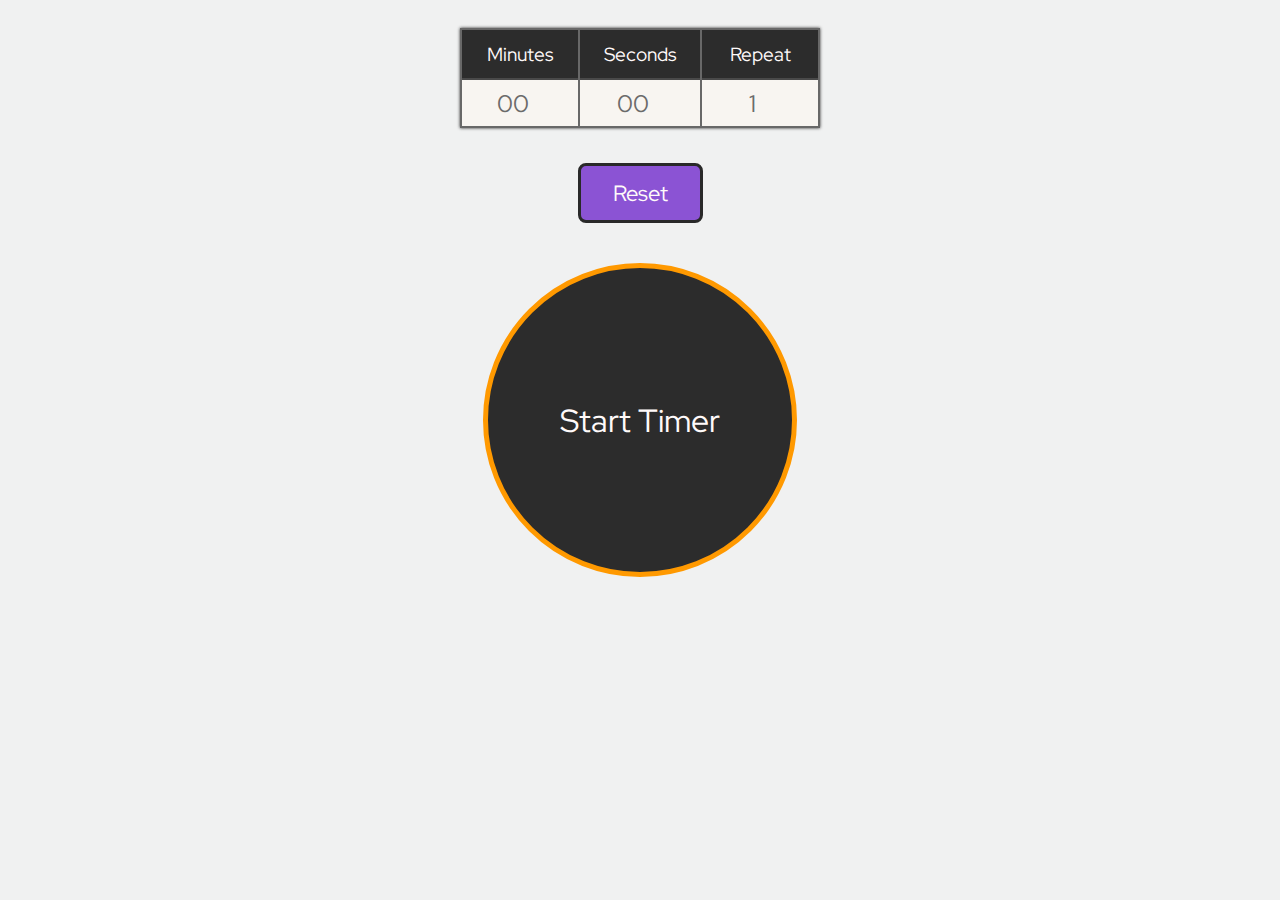
==== index.html @ 1afc9146 "Add initial files" ====
<!DOCTYPE html>
<html lang="en">

<head>
    <meta charset="UTF-8">
    <meta http-equiv="X-UA-Compatible" content="IE=edge">
    <meta name="viewport" content="width=device-width, initial-scale=1.0">
    <title>Timer App</title>
    
    <link rel="icon" href="favicon.ico">
    <link rel="stylesheet" href="https://use.fontawesome.com/releases/v5.15.3/css/all.css" integrity="sha384-SZXxX4whJ79/gErwcOYf+zWLeJdY/qpuqC4cAa9rOGUstPomtqpuNWT9wdPEn2fk" crossorigin="anonymous">

    <link rel="preconnect" href="https://fonts.googleapis.com">
    <link rel="preconnect" href="https://fonts.gstatic.com" crossorigin>
    <link href="https://fonts.googleapis.com/css2?family=Red+Hat+Display:ital,wght@0,500;0,700;0,900;1,500;1,700;1,900&display=swap" rel="stylesheet">

    <link rel="stylesheet" href="styles.css">
</head>

<body>
    <div class="inputs">
        <div class="input-container">
            <label for="min-input">Minutes</label>
            <input id="min-input" type="number" placeholder="00">
        </div>
    
        <div class="input-container">        
            <label for="sec-input">Seconds</label>
            <input id="sec-input" type="number" placeholder="00">        
        </div>
    
        <div class="input-container">
            <label for="repeat-amount-input">Repeat</label>
            <input id="repeat-amount-input" type="number" placeholder="1">
        </div>
    </div>    
    
    <div class="control-btns">
        <button class="control-btn reset-btn">Reset</button>
        <button class="control-btn audio-stop-btn">Stop</button>
    </div>    

    <div class="timer-container">
        <span class="timer-text">Start Timer</span>  
        <span class="status-logo"></span>     
    </div>

    <audio src="" id="timer-audio"></audio>
    
    <script src="index.js"></script>
</body>

</html>
---- styles.css ----
body {
    background-color: #f0f1f1; 
    color: snow;

    display: flex;
    flex-flow: column;
    justify-content: center;
    align-items: center;

    font-family: 'Red Hat Display';  
}

.inputs {
    background-color: rgb(44, 44, 44);
    box-shadow: 0 0 3px rgb(41, 41, 41); 

    width: 360px;
    height: 100px;

    margin: 20px; 

    display: grid;
    grid: 1fr / repeat(3, minmax(0,1fr));    
}
.input-container {
    color: rgb(26, 26, 26);

    font-size: 1.2rem;

    border: solid 2px rgb(104, 104, 104);

    display: flex;
    flex-flow: column;
    justify-content: space-between;
    align-items: center;    
}

.input-container:nth-of-type(2) {
    border-left: none;
    border-right: none;
}

.input-container input {
    background-color: rgb(248, 245, 241);
    color:rgb(53, 53, 53);

    box-sizing: border-box;

    max-width: 100%;
    height: 3rem;

    border: none;
    border-top: solid 2px rgb(73, 73, 73);
}

.input-container label {
    color: snow;

    margin: auto auto;
}

input::placeholder, input {
    color: rgb(107, 107, 107);

    font-family: 'Red Hat Display'; 
    font-size: 1.5rem;

    text-align: center;    
}

.control-btns {
    width: 300px;

    margin: 15px;

    display: flex;
    justify-content: space-evenly;
}

.control-btn {
    color: snow;
    
    width: 125px;
    height: 60px;

    border: 3px solid;
    border-radius: 8px;

    font-family: 'Red Hat Display';
    font-size: 1.4rem;

    cursor: pointer;
}

.reset-btn {
    background-color: rgba(128, 66, 209, 0.904);
    border-color: rgb(41, 41, 41);
}

.audio-stop-btn {
    display: none;
    background-color: rgba(86, 52, 211, 0.945);
    border-color: rgb(41, 41, 41);
}

.timer-container {
    width: 19rem;
    height: 19rem;
    
    border-radius: 100%;
    border: solid 5px rgb(255, 153, 0);
    background-color: rgb(44, 44, 44);

    position: relative;

    margin: 25px; 
    font-size: 1.5rem;

    display: flex;
    flex-flow: column;
    justify-content: center;
    align-items: center;

    text-align: center;
    cursor: pointer;
}

.timer-text {
    width: 75%;
    font-size: 2rem;
}

.status-logo {
    position: absolute;
    bottom: 2rem;
    font-size: 2.5rem;
}
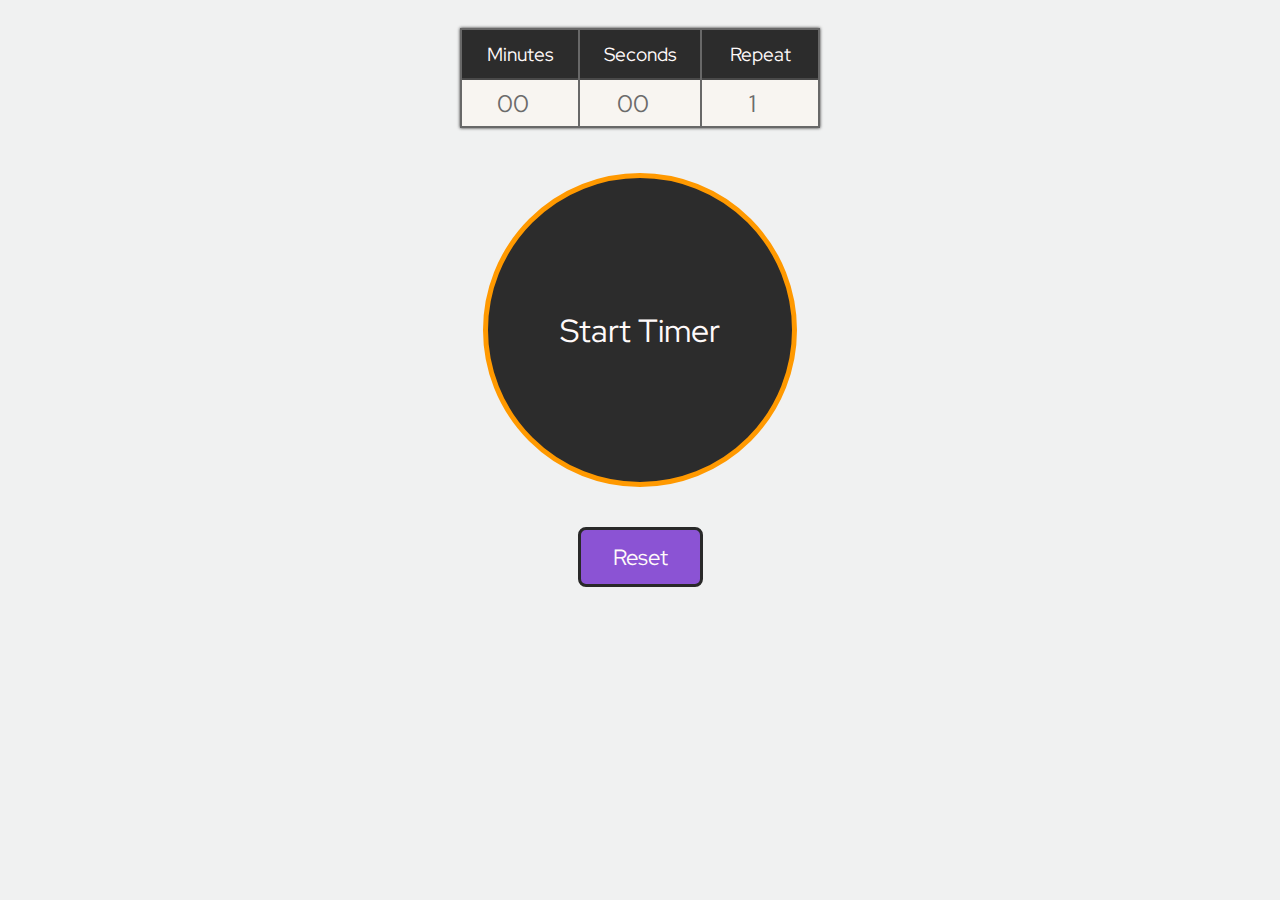
==== commit abd0df94: "Update index.html" ====
--- a/index.html
+++ b/index.html
@@ -33,16 +33,16 @@
             <label for="repeat-amount-input">Repeat</label>
             <input id="repeat-amount-input" type="number" placeholder="1">
         </div>
-    </div>    
+    </div>        
+
+    <div class="timer-container">
+        <span class="timer-text">Start Timer</span>  
+        <span class="status-logo"></span>     
+    </div>
     
     <div class="control-btns">
         <button class="control-btn reset-btn">Reset</button>
         <button class="control-btn audio-stop-btn">Stop</button>
-    </div>    
-
-    <div class="timer-container">
-        <span class="timer-text">Start Timer</span>  
-        <span class="status-logo"></span>     
     </div>
 
     <audio src="" id="timer-audio"></audio>
@@ -50,4 +50,4 @@
     <script src="index.js"></script>
 </body>
 
-</html>+</html>
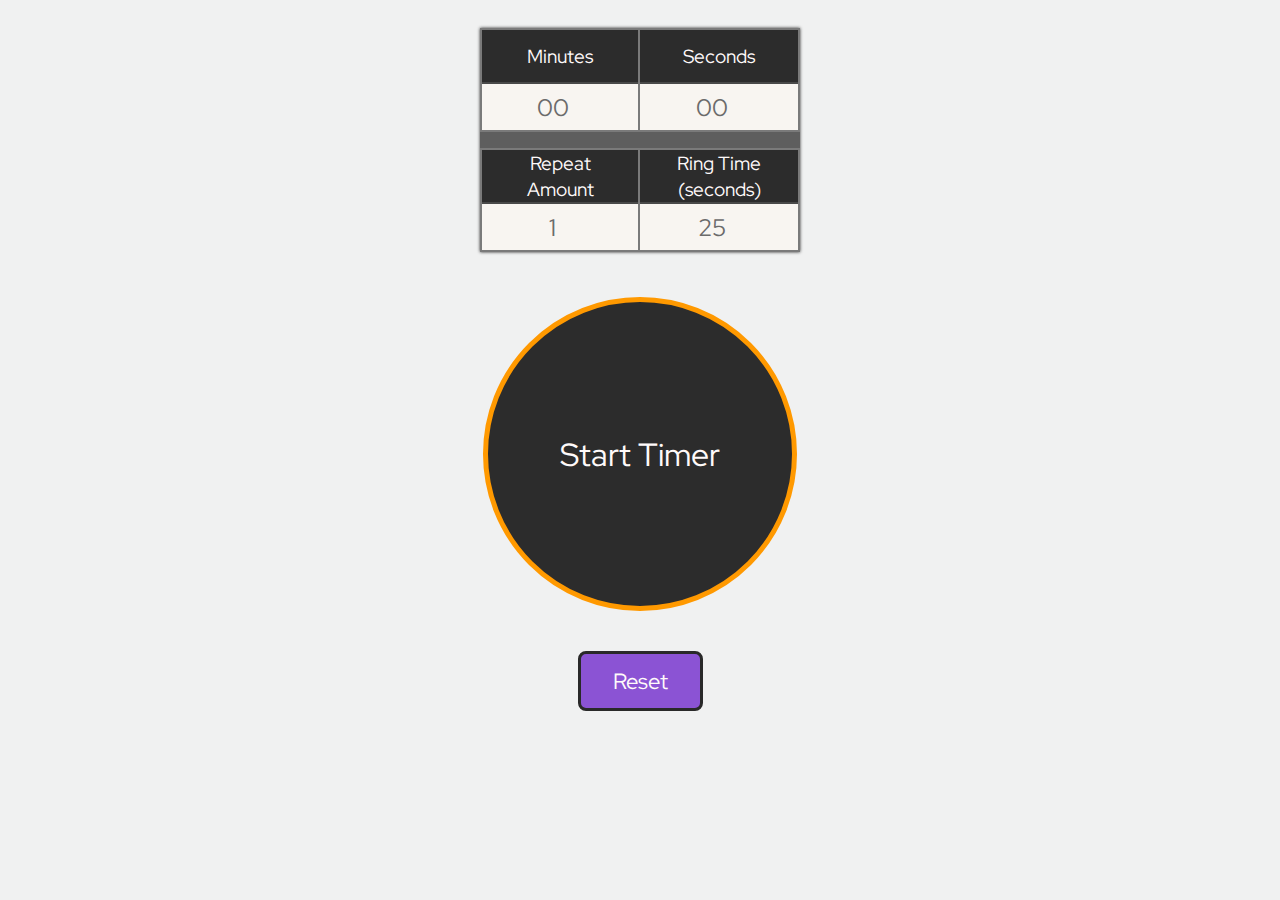
==== commit bd4989ae: "Add updated code" ====
--- a/index.html
+++ b/index.html
@@ -30,24 +30,30 @@
         </div>
     
         <div class="input-container">
-            <label for="repeat-amount-input">Repeat</label>
+            <label for="repeat-amount-input">Repeat Amount</label>
             <input id="repeat-amount-input" type="number" placeholder="1">
         </div>
-    </div>        
 
+        <div class="input-container">
+            <label for="ring-time-input">Ring Time (seconds)</label>
+            <input id="ring-time-input" type="number" placeholder="25">
+        </div>
+    </div>    
+    
     <div class="timer-container">
+        <span class="repeats-left"></span>
         <span class="timer-text">Start Timer</span>  
         <span class="status-logo"></span>     
     </div>
-    
+
     <div class="control-btns">
         <button class="control-btn reset-btn">Reset</button>
         <button class="control-btn audio-stop-btn">Stop</button>
-    </div>
+    </div> 
 
     <audio src="" id="timer-audio"></audio>
     
     <script src="index.js"></script>
 </body>
 
-</html>
+</html>--- a/styles.css
+++ b/styles.css
@@ -11,33 +11,38 @@
 }
 
 .inputs {
-    background-color: rgb(44, 44, 44);
+    background-color: rgb(94, 94, 94);
     box-shadow: 0 0 3px rgb(41, 41, 41); 
 
-    width: 360px;
-    height: 100px;
+    width: 320px;
 
     margin: 20px; 
 
     display: grid;
-    grid: 1fr / repeat(3, minmax(0,1fr));    
+    grid: 1fr 1fr / repeat(2, minmax(0,1fr)); 
+    
+    gap: 1rem 0;
 }
 .input-container {
+    background-color: rgb(44, 44, 44);
     color: rgb(26, 26, 26);
 
     font-size: 1.2rem;
 
-    border: solid 2px rgb(104, 104, 104);
+    border: solid 2px rgb(122, 122, 122);
 
     display: flex;
     flex-flow: column;
     justify-content: space-between;
-    align-items: center;    
+    align-items: center;   
+    
+    text-align: center;
+
+    box-sizing: border-box;
 }
 
-.input-container:nth-of-type(2) {
+.input-container:nth-of-type(even) {
     border-left: none;
-    border-right: none;
 }
 
 .input-container input {
@@ -57,6 +62,9 @@
     color: snow;
 
     margin: auto auto;
+    width: 75%;
+
+    box-sizing: border-box;
 }
 
 input::placeholder, input {
@@ -134,4 +142,12 @@
     position: absolute;
     bottom: 2rem;
     font-size: 2.5rem;
+}
+
+.repeats-left {
+    position: absolute;
+    top: 3rem;
+    font-size: 1.1rem;
+
+    color: lightgray;
 }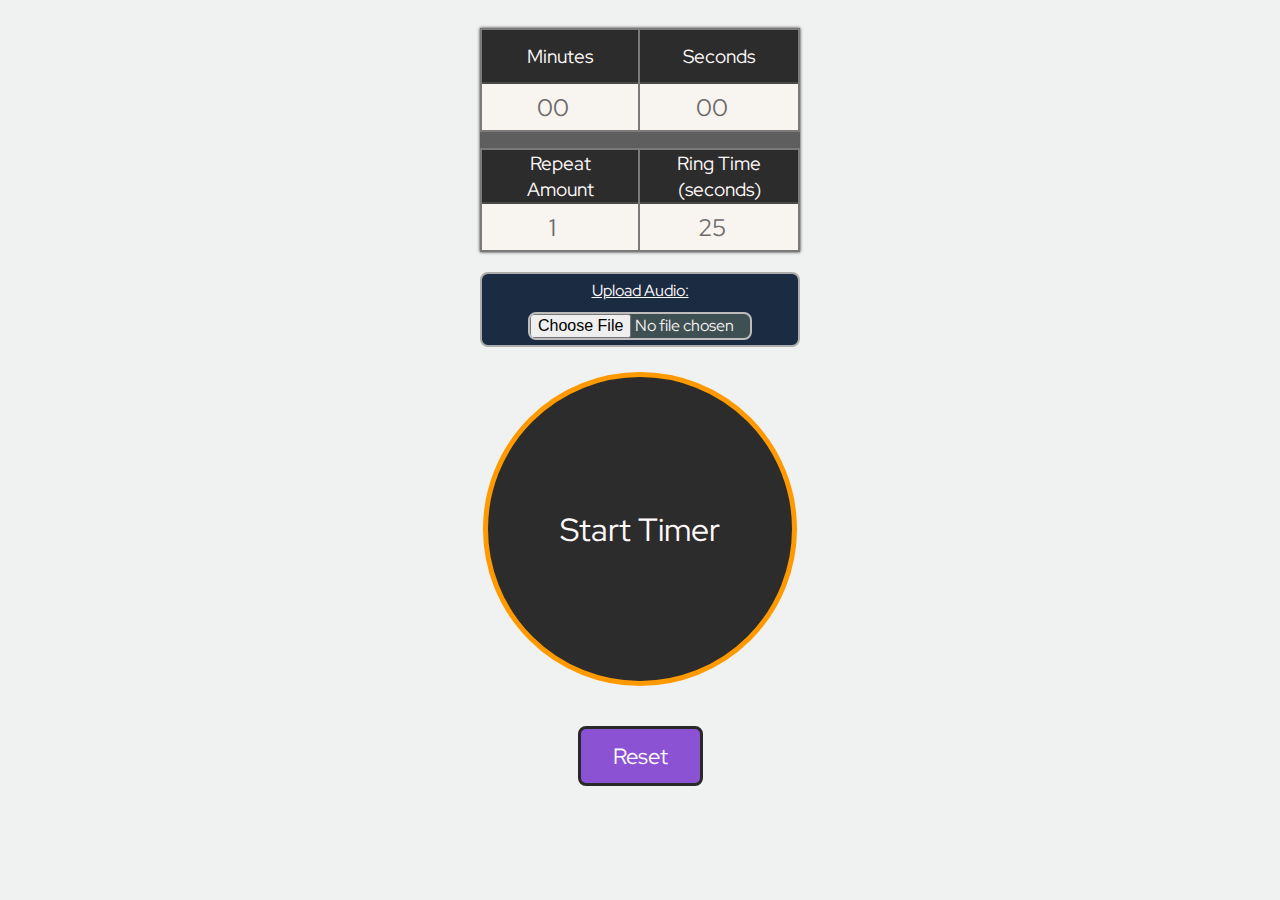
==== commit 3b6541b5: "Updated code" ====
--- a/index.html
+++ b/index.html
@@ -39,6 +39,11 @@
             <input id="ring-time-input" type="number" placeholder="25">
         </div>
     </div>    
+
+    <div class="audio-input-container">
+        <label for="audio-upload-input">Upload Audio: </label>
+        <input type="file" title="Upload Audio" id="audio-upload-input">
+    </div>    
     
     <div class="timer-container">
         <span class="repeats-left"></span>
--- a/styles.css
+++ b/styles.css
@@ -76,39 +76,39 @@
     text-align: center;    
 }
 
-.control-btns {
-    width: 300px;
+.audio-input-container {
+    background-color: rgb(27, 43, 66);
 
-    margin: 15px;
+    border: solid 2px rgb(172, 172, 172);
+    border-radius: 0.5rem;
+
+    width: 320px;
+    height: 75px;
 
     display: flex;
-    justify-content: space-evenly;
+    flex-flow: column;
+    justify-content: space-around;
+    align-items: center;   
+    
+    text-align: center; 
+
+    box-sizing: border-box;
 }
 
-.control-btn {
-    color: snow;
-    
-    width: 125px;
-    height: 60px;
-
-    border: 3px solid;
-    border-radius: 8px;
-
-    font-family: 'Red Hat Display';
-    font-size: 1.4rem;
-
-    cursor: pointer;
+.audio-input-container label {
+    text-decoration: underline;
 }
 
-.reset-btn {
-    background-color: rgba(128, 66, 209, 0.904);
-    border-color: rgb(41, 41, 41);
-}
+#audio-upload-input {
+    background-color: rgb(62, 80, 82);
+    color: rgb(245, 240, 240);
 
-.audio-stop-btn {
-    display: none;
-    background-color: rgba(86, 52, 211, 0.945);
-    border-color: rgb(41, 41, 41);
+    border: solid 2px rgb(189, 189, 189);
+    border-radius: 0.5rem;
+
+    font-size: 1rem;
+
+    width: 220px;       
 }
 
 .timer-container {
@@ -133,6 +133,14 @@
     cursor: pointer;
 }
 
+.repeats-left {
+    position: absolute;
+    top: 3rem;
+    font-size: 1.1rem;
+
+    color: lightgray;
+}
+
 .timer-text {
     width: 75%;
     font-size: 2rem;
@@ -144,10 +152,37 @@
     font-size: 2.5rem;
 }
 
-.repeats-left {
-    position: absolute;
-    top: 3rem;
-    font-size: 1.1rem;
+.control-btns {
+    width: 300px;
 
-    color: lightgray;
-}+    margin: 15px;
+
+    display: flex;
+    justify-content: space-evenly;
+}
+
+.control-btn {
+    color: snow;
+    
+    width: 125px;
+    height: 60px;
+
+    border: 3px solid;
+    border-radius: 0.5rem;
+
+    font-family: 'Red Hat Display';
+    font-size: 1.4rem;
+
+    cursor: pointer;
+}
+
+.reset-btn {
+    background-color: rgba(128, 66, 209, 0.904);
+    border-color: rgb(41, 41, 41);
+}
+
+.audio-stop-btn {
+    display: none;
+    background-color: rgba(86, 52, 211, 0.945);
+    border-color: rgb(41, 41, 41);
+}
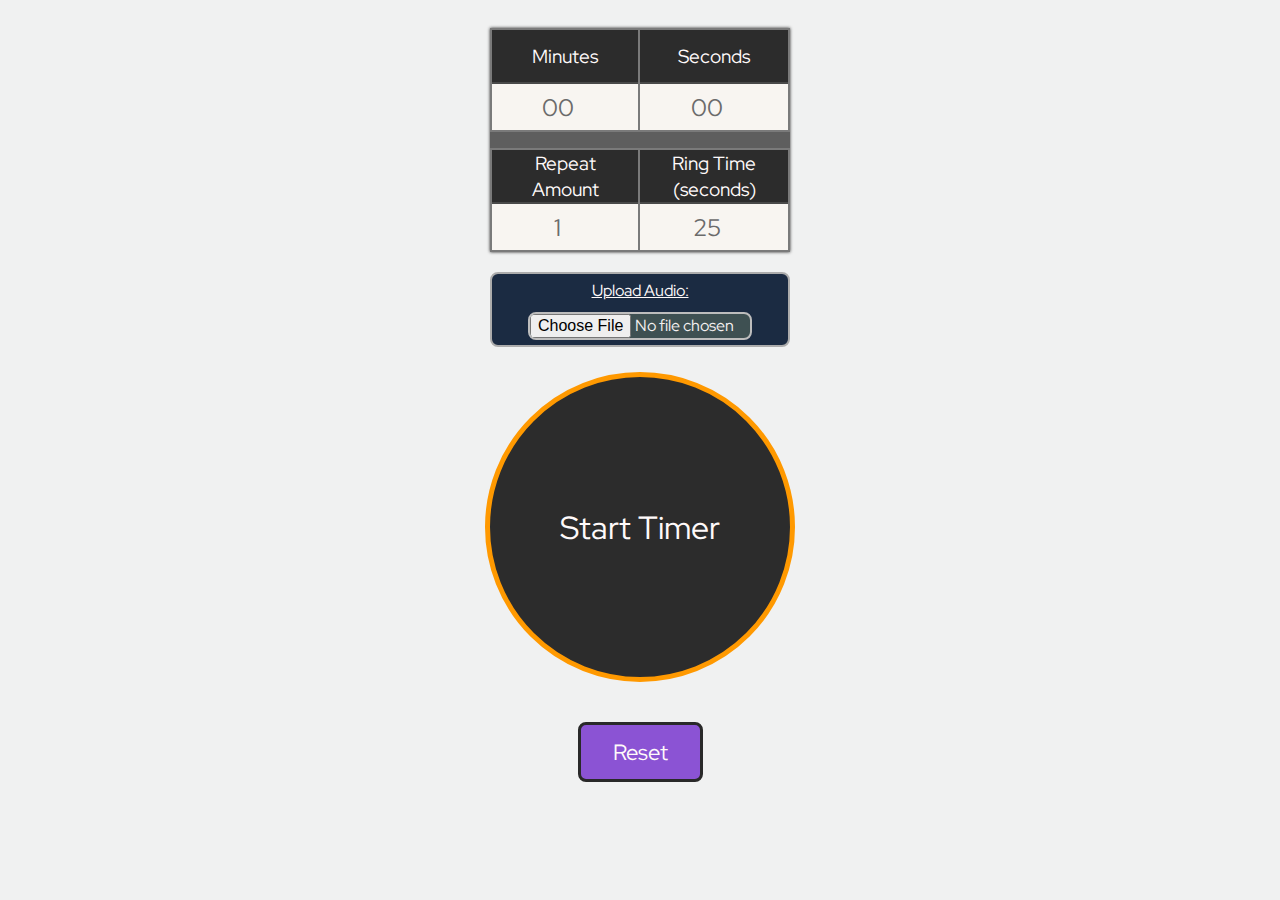
==== commit 4bf5e611: "Update files" ====
--- a/styles.css
+++ b/styles.css
@@ -14,7 +14,7 @@
     background-color: rgb(94, 94, 94);
     box-shadow: 0 0 3px rgb(41, 41, 41); 
 
-    width: 320px;
+    width: 300px;
 
     margin: 20px; 
 
@@ -82,7 +82,7 @@
     border: solid 2px rgb(172, 172, 172);
     border-radius: 0.5rem;
 
-    width: 320px;
+    width: 300px;
     height: 75px;
 
     display: flex;
@@ -112,8 +112,8 @@
 }
 
 .timer-container {
-    width: 19rem;
-    height: 19rem;
+    width: 300px;
+    height: 300px;
     
     border-radius: 100%;
     border: solid 5px rgb(255, 153, 0);
